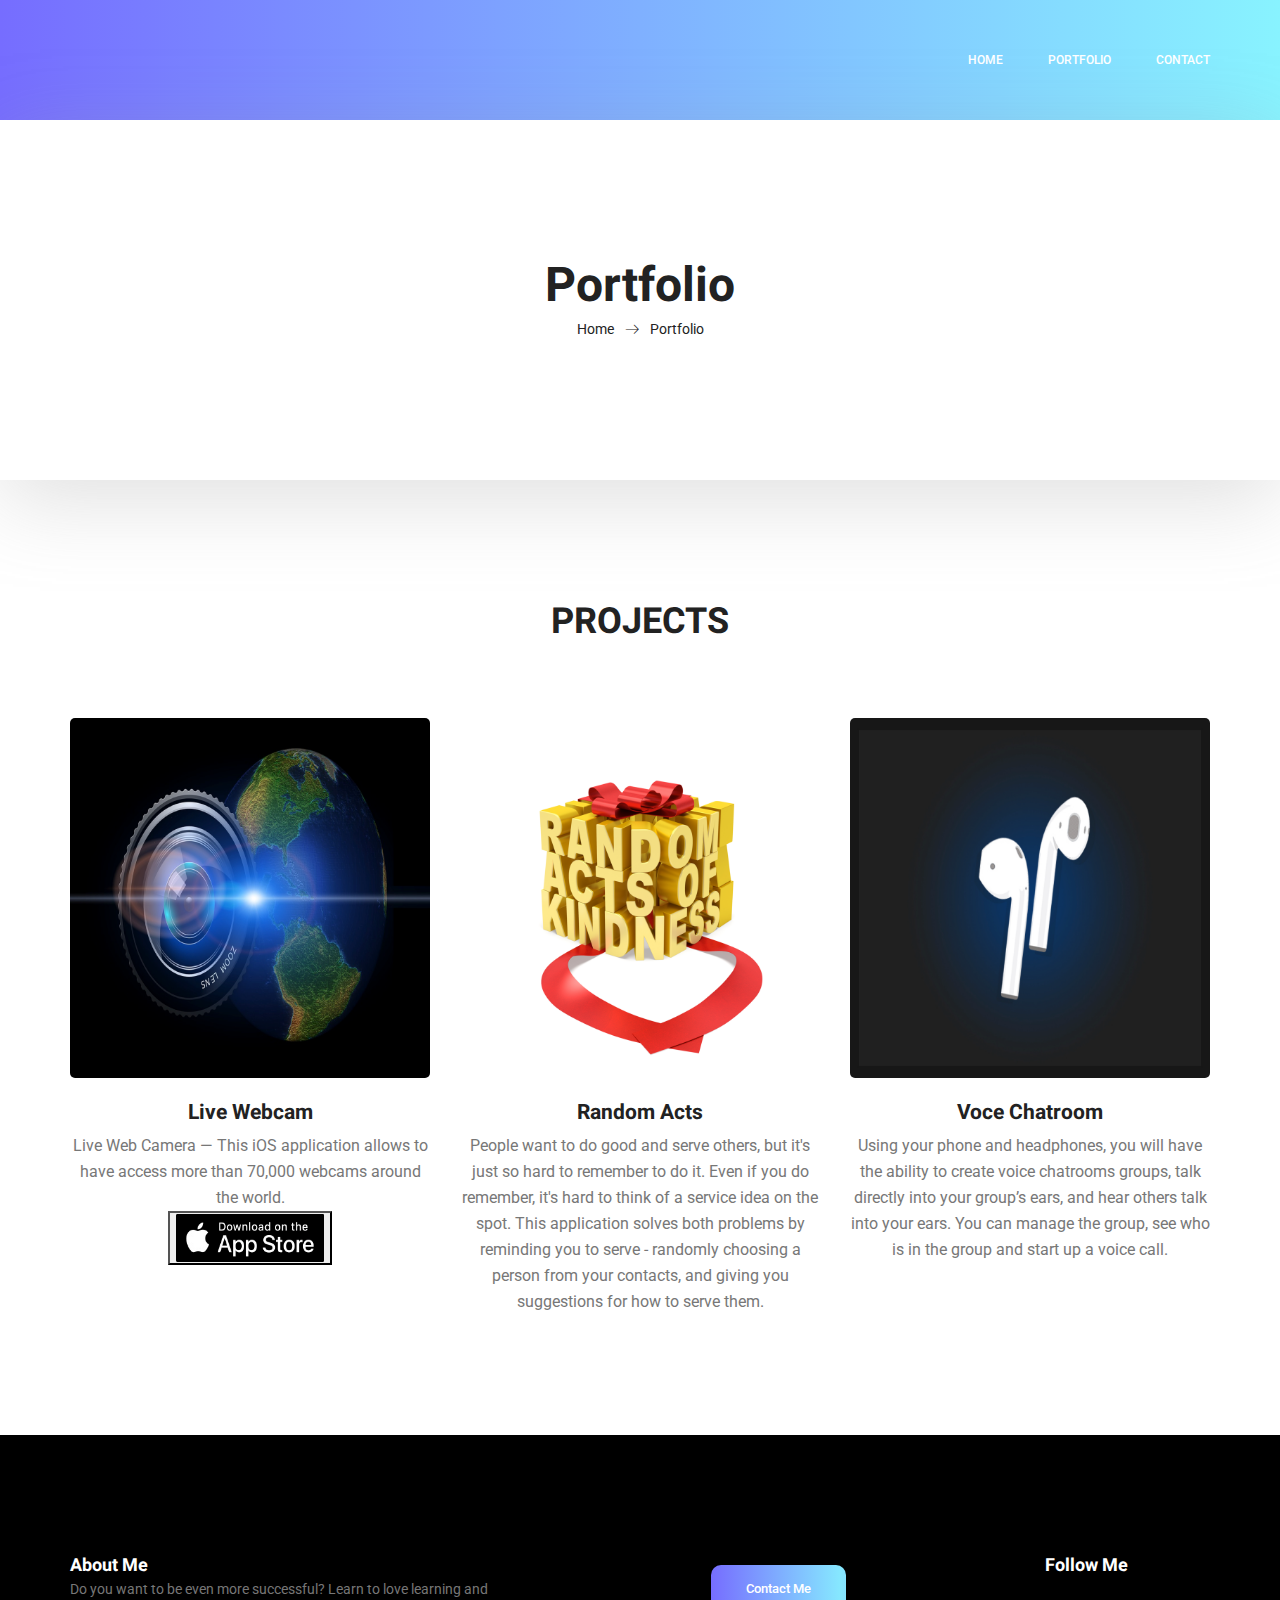
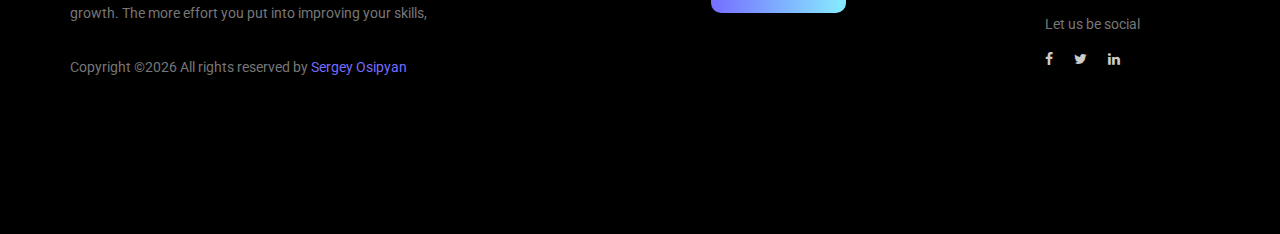
==== portfolio.html @ ac6d3d9b "added portfolio tamplate" ====
<!doctype html>
<html lang="en">
    <head>
        <!-- Required meta tags -->
        <meta charset="utf-8">
        <meta name="viewport" content="width=device-width, initial-scale=1, shrink-to-fit=no">
        <link rel="icon" href="img/favicon.png" type="image/png">
        <title>Sergey Osipyan</title>
        <!-- Bootstrap CSS -->
        <link rel="stylesheet" href="css/bootstrap.css">
        <link rel="stylesheet" href="vendors/linericon/style.css">
        <link rel="stylesheet" href="css/font-awesome.min.css">
        <link rel="stylesheet" href="vendors/owl-carousel/owl.carousel.min.css">
        <link rel="stylesheet" href="vendors/lightbox/simpleLightbox.css">
        <link rel="stylesheet" href="vendors/nice-select/css/nice-select.css">
        <link rel="stylesheet" href="vendors/animate-css/animate.css">
        <link rel="stylesheet" href="vendors/popup/magnific-popup.css">
        <link rel="stylesheet" href="vendors/flaticon/flaticon.css">
        <!-- main css -->
        <link rel="stylesheet" href="css/style.css">
        <link rel="stylesheet" href="css/responsive.css">
    </head>
    <body>
        
        <!--================Header Menu Area =================-->
        <header class="header_area">
            <div class="main_menu">
            	<nav class="navbar navbar-expand-lg navbar-light">
					<div class="container box_1620">
						<!-- Brand and toggle get grouped for better mobile display 
						<a class="navbar-brand logo_h" href="index.html"><img src="img/logo.png" alt=""></a>-->
						<button class="navbar-toggler" type="button" data-toggle="collapse" data-target="#navbarSupportedContent" aria-controls="navbarSupportedContent" aria-expanded="false" aria-label="Toggle navigation">
							<span class="icon-bar"></span>
							<span class="icon-bar"></span>
							<span class="icon-bar"></span>
						</button>
						<!-- Collect the nav links, forms, and other content for toggling -->
						<div class="collapse navbar-collapse offset" id="navbarSupportedContent">
							<ul class="nav navbar-nav menu_nav ml-auto">
								<li class="nav-item active"><a class="nav-link" href="index.html">Home</a></li> 
								<!--<li class="nav-item"><a class="nav-link" href="about-us.html">About</a></li> 
								<li class="nav-item"><a class="nav-link" href="services.html">Services</a></li> 
								<li class="nav-item submenu dropdown">
									<a href="#" class="nav-link dropdown-toggle" data-toggle="dropdown" role="button" aria-haspopup="true" aria-expanded="false">Pages</a>
									<ul class="dropdown-menu">-->
										<li class="nav-item"><a class="nav-link" href="portfolio.html">Portfolio</a></li>
										<li class="nav-item"><a class="nav-link" href="contact.html">Contact</a></li>

										<!--<li class="nav-item"><a class="nav-link" href="elements.html">Elements</a></li>
									</ul>
								</li> 
								<li class="nav-item submenu dropdown">
									<a href="#" class="nav-link dropdown-toggle" data-toggle="dropdown" role="button" aria-haspopup="true" aria-expanded="false">Blog</a>
									<ul class="dropdown-menu">
										<li class="nav-item"><a class="nav-link" href="blog.html">Blog</a></li>
										<li class="nav-item"><a class="nav-link" href="single-blog.html">Blog Details</a></li>
									</ul>
								</li> -->
								
							</ul>
						</div> 
					</div>
            	</nav>
            </div>
        </header>
        <!--================Header Menu Area =================-->
        
        <!--================Home Banner Area =================-->
        <section class="banner_area">
            <div class="box_1620">
				<div class="banner_inner d-flex align-items-center">
					<div class="container">
						<div class="banner_content text-center">
							<h2>Portfolio</h2>
							<div class="page_link">
								<a href="index.html">Home</a>
								<a href="portfolio.html">Portfolio</a>
							</div>
						</div>
					</div>
				</div>
            </div>
        </section>
        <!--================End Home Banner Area =================-->
        
        <!--================Home Gallery Area =================-->
        <section class="home_gallery_area p_120">
        	<div class="container">
        		<div class="main_title">
        			<h2>Projects</h2>
        		</div>
        	</div>
        	<div class="container">
        		<div class="gallery_f_inner row imageGallery1">
        			<div class="col-lg-4">
        				<div class="h_gallery_item">
        					<div class="g_img_item">
        						
								<a><img class="img-fluid" src="img/gallery/project-1.jpg" alt="">
        						<!-- <a class="light" href="img/gallery/project-1.jpg"><img src="img/gallery/icon.png" alt=""></a> -->
        					</div>
        					<div class="g_item_text">
        						<h4>Live Webcam</h4>
									<p>Live Web Camera — This iOS application allows to have access more than 70,000 webcams around the world.<p>
									 
												<form action="https://itunes.apple.com/us/app/live-webcam/id1460444574#?platform=iphone" target= "blank">
													<button  type="submit" <a><img src="img/appstore.png" width="148" height="48"></button>
												</form>	
        					</div>
        				</div>
        			</div>
					<div class="col-lg-4">
					<div class="h_gallery_item">
						<div class="g_img_item">
							
							<a><img class="img-fluid" src="img/gallery/project-3.jpg" alt="">
							<!-- <a class="light" href="img/gallery/project-1.jpg"><img src="img/gallery/icon.png" alt=""></a> -->
						</div>
						<div class="g_item_text">
							<h4>Random Acts</h4>
								<p>People want to do good and serve others, but it's just so hard to remember to do it. Even if you do remember, it's hard to think of a service idea on the spot. This application solves both problems by reminding you to serve - randomly choosing a person from your contacts, and giving you suggestions for how to serve them.<p>
						</div>
					</div>
        			</div>
					<div class="col-lg-4">
        				<div class="h_gallery_item">
        					<div class="g_img_item">
        						<a><img class="img-fluid" src="img/gallery/project-2.jpg" alt="">
        					</div>
        					<div class="g_item_text">
        						<h4>Voce Chatroom</h4>
									<p>Using your phone and headphones, you will have the ability to create voice chatrooms groups, talk directly into your group’s ears, and hear others talk into your ears. You can manage the group, see who is in the group and start up a voice call.<p>
        					</div>
        				</div>
        			</div>
        		</div>
        	</div>
        </section>
        <!--================End Home Gallery Area =================-->
        
        <!--================Footer Area =================-->
        <footer class="footer_area p_120">
        	<div class="container">
        		<div class="row footer_inner">
        			<div class="col-lg-5 col-sm-6">
        				<aside class="f_widget ab_widget">
        					<div class="f_title">
        						<h3>About Me</h3>
        					<p>Do you want to be even more successful? Learn to love learning and growth. The more effort you put into improving your skills,</p>
        					<p>
Copyright &copy;<script>document.write(new Date().getFullYear());</script> All rights reserved <i aria-hidden="true"></i> by <a href="#">Sergey Osipyan</a>
</p>
        				</aside>
        			</div>
					<div class="col-lg-5 col-sm-6">
        				<aside class="f_widget news_widget">
        				
        					<div class="more_btn">
								<a class="main_btn" href="contact.html">Contact Me</a>
							</div>
        				</aside>
        			</div>
        			<div class="col-lg-2">
        				<aside class="f_widget social_widget">
        					<div class="f_title">
        						<h3>Follow Me</h3>
        					</div>
        					<p>Let us be social</p>
        					<ul class="list">
        						<li><a href="https://www.facebook.com/sergey.sf" target= "blank"><i class="fa fa-facebook"></i></a></li>
        						<li><a href="https://twitter.com/Seri_arm" target= "blank"><i class="fa fa-twitter"></i></a></li>
								<li><a href="https://www.linkedin.com/in/sergey-osipyan/" target="blank"><i class="fa fa-linkedin"></i></a></li>
        					</ul>
        				</aside>
        			</div>
        			
        		</div>
				
        	</div>
        </footer>
        <!--================End Footer Area=================-->
        
        
        
        
        <!-- Optional JavaScript -->
        <!-- jQuery first, then Popper.js, then Bootstrap JS -->
        <script src="js/jquery-3.3.1.min.js"></script>
        <script src="js/popper.js"></script>
        <script src="js/bootstrap.min.js"></script>
        <script src="js/stellar.js"></script>
        <script src="vendors/lightbox/simpleLightbox.min.js"></script>
        <script src="vendors/nice-select/js/jquery.nice-select.min.js"></script>
        <script src="vendors/isotope/imagesloaded.pkgd.min.js"></script>
        <script src="vendors/isotope/isotope.pkgd.min.js"></script>
        <script src="vendors/owl-carousel/owl.carousel.min.js"></script>
        <script src="vendors/popup/jquery.magnific-popup.min.js"></script>
        <script src="js/jquery.ajaxchimp.min.js"></script>
        <script src="vendors/counter-up/jquery.waypoints.min.js"></script>
        <script src="vendors/counter-up/jquery.counterup.min.js"></script>
        <script src="js/mail-script.js"></script>
        <script src="js/theme.js"></script>
    </body>
</html>
---- vendors/linericon/style.css ----
@font-face {
	font-family: 'Linearicons-Free';
	src:url('fonts/Linearicons-Free.eot?w118d');
	src:url('fonts/Linearicons-Free.eot?#iefixw118d') format('embedded-opentype'),
		url('fonts/Linearicons-Free.woff2?w118d') format('woff2'),
		url('fonts/Linearicons-Free.woff?w118d') format('woff'),
		url('fonts/Linearicons-Free.ttf?w118d') format('truetype'),
		url('fonts/Linearicons-Free.svg?w118d#Linearicons-Free') format('svg');
	font-weight: normal;
	font-style: normal;
}

.lnr {
	font-family: 'Linearicons-Free';
	speak: none;
	font-style: normal;
	font-weight: normal;
	font-variant: normal;
	text-transform: none;
	line-height: 1;

	/* Better Font Rendering =========== */
	-webkit-font-smoothing: antialiased;
	-moz-osx-font-smoothing: grayscale;
}

.lnr-home:before {
	content: "\e800";
}
.lnr-apartment:before {
	content: "\e801";
}
.lnr-pencil:before {
	content: "\e802";
}
.lnr-magic-wand:before {
	content: "\e803";
}
.lnr-drop:before {
	content: "\e804";
}
.lnr-lighter:before {
	content: "\e805";
}
.lnr-poop:before {
	content: "\e806";
}
.lnr-sun:before {
	content: "\e807";
}
.lnr-moon:before {
	content: "\e808";
}
.lnr-cloud:before {
	content: "\e809";
}
.lnr-cloud-upload:before {
	content: "\e80a";
}
.lnr-cloud-download:before {
	content: "\e80b";
}
.lnr-cloud-sync:before {
	content: "\e80c";
}
.lnr-cloud-check:before {
	content: "\e80d";
}
.lnr-database:before {
	content: "\e80e";
}
.lnr-lock:before {
	content: "\e80f";
}
.lnr-cog:before {
	content: "\e810";
}
.lnr-trash:before {
	content: "\e811";
}
.lnr-dice:before {
	content: "\e812";
}
.lnr-heart:before {
	content: "\e813";
}
.lnr-star:before {
	content: "\e814";
}
.lnr-star-half:before {
	content: "\e815";
}
.lnr-star-empty:before {
	content: "\e816";
}
.lnr-flag:before {
	content: "\e817";
}
.lnr-envelope:before {
	content: "\e818";
}
.lnr-paperclip:before {
	content: "\e819";
}
.lnr-inbox:before {
	content: "\e81a";
}
.lnr-eye:before {
	content: "\e81b";
}
.lnr-printer:before {
	content: "\e81c";
}
.lnr-file-empty:before {
	content: "\e81d";
}
.lnr-file-add:before {
	content: "\e81e";
}
.lnr-enter:before {
	content: "\e81f";
}
.lnr-exit:before {
	content: "\e820";
}
.lnr-graduation-hat:before {
	content: "\e821";
}
.lnr-license:before {
	content: "\e822";
}
.lnr-music-note:before {
	content: "\e823";
}
.lnr-film-play:before {
	content: "\e824";
}
.lnr-camera-video:before {
	content: "\e825";
}
.lnr-camera:before {
	content: "\e826";
}
.lnr-picture:before {
	content: "\e827";
}
.lnr-book:before {
	content: "\e828";
}
.lnr-bookmark:before {
	content: "\e829";
}
.lnr-user:before {
	content: "\e82a";
}
.lnr-users:before {
	content: "\e82b";
}
.lnr-shirt:before {
	content: "\e82c";
}
.lnr-store:before {
	content: "\e82d";
}
.lnr-cart:before {
	content: "\e82e";
}
.lnr-tag:before {
	content: "\e82f";
}
.lnr-phone-handset:before {
	content: "\e830";
}
.lnr-phone:before {
	content: "\e831";
}
.lnr-pushpin:before {
	content: "\e832";
}
.lnr-map-marker:before {
	content: "\e833";
}
.lnr-map:before {
	content: "\e834";
}
.lnr-location:before {
	content: "\e835";
}
.lnr-calendar-full:before {
	content: "\e836";
}
.lnr-keyboard:before {
	content: "\e837";
}
.lnr-spell-check:before {
	content: "\e838";
}
.lnr-screen:before {
	content: "\e839";
}
.lnr-smartphone:before {
	content: "\e83a";
}
.lnr-tablet:before {
	content: "\e83b";
}
.lnr-laptop:before {
	content: "\e83c";
}
.lnr-laptop-phone:before {
	content: "\e83d";
}
.lnr-power-switch:before {
	content: "\e83e";
}
.lnr-bubble:before {
	content: "\e83f";
}
.lnr-heart-pulse:before {
	content: "\e840";
}
.lnr-construction:before {
	content: "\e841";
}
.lnr-pie-chart:before {
	content: "\e842";
}
.lnr-chart-bars:before {
	content: "\e843";
}
.lnr-gift:before {
	content: "\e844";
}
.lnr-diamond:before {
	content: "\e845";
}
.lnr-linearicons:before {
	content: "\e846";
}
.lnr-dinner:before {
	content: "\e847";
}
.lnr-coffee-cup:before {
	content: "\e848";
}
.lnr-leaf:before {
	content: "\e849";
}
.lnr-paw:before {
	content: "\e84a";
}
.lnr-rocket:before {
	content: "\e84b";
}
.lnr-briefcase:before {
	content: "\e84c";
}
.lnr-bus:before {
	content: "\e84d";
}
.lnr-car:before {
	content: "\e84e";
}
.lnr-train:before {
	content: "\e84f";
}
.lnr-bicycle:before {
	content: "\e850";
}
.lnr-wheelchair:before {
	content: "\e851";
}
.lnr-select:before {
	content: "\e852";
}
.lnr-earth:before {
	content: "\e853";
}
.lnr-smile:before {
	content: "\e854";
}
.lnr-sad:before {
	content: "\e855";
}
.lnr-neutral:before {
	content: "\e856";
}
.lnr-mustache:before {
	content: "\e857";
}
.lnr-alarm:before {
	content: "\e858";
}
.lnr-bullhorn:before {
	content: "\e859";
}
.lnr-volume-high:before {
	content: "\e85a";
}
.lnr-volume-medium:before {
	content: "\e85b";
}
.lnr-volume-low:before {
	content: "\e85c";
}
.lnr-volume:before {
	content: "\e85d";
}
.lnr-mic:before {
	content: "\e85e";
}
.lnr-hourglass:before {
	content: "\e85f";
}
.lnr-undo:before {
	content: "\e860";
}
.lnr-redo:before {
	content: "\e861";
}
.lnr-sync:before {
	content: "\e862";
}
.lnr-history:before {
	content: "\e863";
}
.lnr-clock:before {
	content: "\e864";
}
.lnr-download:before {
	content: "\e865";
}
.lnr-upload:before {
	content: "\e866";
}
.lnr-enter-down:before {
	content: "\e867";
}
.lnr-exit-up:before {
	content: "\e868";
}
.lnr-bug:before {
	content: "\e869";
}
.lnr-code:before {
	content: "\e86a";
}
.lnr-link:before {
	content: "\e86b";
}
.lnr-unlink:before {
	content: "\e86c";
}
.lnr-thumbs-up:before {
	content: "\e86d";
}
.lnr-thumbs-down:before {
	content: "\e86e";
}
.lnr-magnifier:before {
	content: "\e86f";
}
.lnr-cross:before {
	content: "\e870";
}
.lnr-menu:before {
	content: "\e871";
}
.lnr-list:before {
	content: "\e872";
}
.lnr-chevron-up:before {
	content: "\e873";
}
.lnr-chevron-down:before {
	content: "\e874";
}
.lnr-chevron-left:before {
	content: "\e875";
}
.lnr-chevron-right:before {
	content: "\e876";
}
.lnr-arrow-up:before {
	content: "\e877";
}
.lnr-arrow-down:before {
	content: "\e878";
}
.lnr-arrow-left:before {
	content: "\e879";
}
.lnr-arrow-right:before {
	content: "\e87a";
}
.lnr-move:before {
	content: "\e87b";
}
.lnr-warning:before {
	content: "\e87c";
}
.lnr-question-circle:before {
	content: "\e87d";
}
.lnr-menu-circle:before {
	content: "\e87e";
}
.lnr-checkmark-circle:before {
	content: "\e87f";
}
.lnr-cross-circle:before {
	content: "\e880";
}
.lnr-plus-circle:before {
	content: "\e881";
}
.lnr-circle-minus:before {
	content: "\e882";
}
.lnr-arrow-up-circle:before {
	content: "\e883";
}
.lnr-arrow-down-circle:before {
	content: "\e884";
}
.lnr-arrow-left-circle:before {
	content: "\e885";
}
.lnr-arrow-right-circle:before {
	content: "\e886";
}
.lnr-chevron-up-circle:before {
	content: "\e887";
}
.lnr-chevron-down-circle:before {
	content: "\e888";
}
.lnr-chevron-left-circle:before {
	content: "\e889";
}
.lnr-chevron-right-circle:before {
	content: "\e88a";
}
.lnr-crop:before {
	content: "\e88b";
}
.lnr-frame-expand:before {
	content: "\e88c";
}
.lnr-frame-contract:before {
	content: "\e88d";
}
.lnr-layers:before {
	content: "\e88e";
}
.lnr-funnel:before {
	content: "\e88f";
}
.lnr-text-format:before {
	content: "\e890";
}
.lnr-text-format-remove:before {
	content: "\e891";
}
.lnr-text-size:before {
	content: "\e892";
}
.lnr-bold:before {
	content: "\e893";
}
.lnr-italic:before {
	content: "\e894";
}
.lnr-underline:before {
	content: "\e895";
}
.lnr-strikethrough:before {
	content: "\e896";
}
.lnr-highlight:before {
	content: "\e897";
}
.lnr-text-align-left:before {
	content: "\e898";
}
.lnr-text-align-center:before {
	content: "\e899";
}
.lnr-text-align-right:before {
	content: "\e89a";
}
.lnr-text-align-justify:before {
	content: "\e89b";
}
.lnr-line-spacing:before {
	content: "\e89c";
}
.lnr-indent-increase:before {
	content: "\e89d";
}
.lnr-indent-decrease:before {
	content: "\e89e";
}
.lnr-pilcrow:before {
	content: "\e89f";
}
.lnr-direction-ltr:before {
	content: "\e8a0";
}
.lnr-direction-rtl:before {
	content: "\e8a1";
}
.lnr-page-break:before {
	content: "\e8a2";
}
.lnr-sort-alpha-asc:before {
	content: "\e8a3";
}
.lnr-sort-amount-asc:before {
	content: "\e8a4";
}
.lnr-hand:before {
	content: "\e8a5";
}
.lnr-pointer-up:before {
	content: "\e8a6";
}
.lnr-pointer-right:before {
	content: "\e8a7";
}
.lnr-pointer-down:before {
	content: "\e8a8";
}
.lnr-pointer-left:before {
	content: "\e8a9";
}
---- vendors/lightbox/simpleLightbox.css ----
.slbOverlay, .slbWrapOuter, .slbWrap {
  position: fixed;
  top: 0;
  right: 0;
  bottom: 0;
  left: 0;
}

.slbOverlay {
  overflow: hidden;
  z-index: 2000;
  background-color: #000;
  opacity: 0.7;
  filter: alpha(opacity=70);
  -webkit-animation: slbOverlay 0.5s;
  -moz-animation: slbOverlay 0.5s;
  animation: slbOverlay 0.5s;
}

.slbWrapOuter {
  overflow-x: hidden;
  overflow-y: auto;
  z-index: 2010;
}

.slbWrap {
  position: absolute;
  text-align: center;
}

.slbWrap:before {
  content: "";
  display: inline-block;
  height: 100%;
  vertical-align: middle;
}

.slbContentOuter {
  display: inline-block;
  vertical-align: middle;
  margin: 0px auto;
  padding: 0 1em;
  box-sizing: border-box;
  z-index: 2020;
  text-align: left;
  max-width: 100%;
}

.slbContentEl .slbContentOuter {
  padding: 5em 1em;
}

.slbContent {
  position: relative;
}

.slbContentEl .slbContent {
  -webkit-animation: slbEnter 0.3s;
  -moz-animation: slbEnter 0.3s;
  animation: slbEnter 0.3s;
  background-color: #fff;
  box-shadow: 0 0.2em 1em rgba(0, 0, 0, 0.4);
}

.slbImageWrap {
  -webkit-animation: slbEnter 0.3s;
  -moz-animation: slbEnter 0.3s;
  animation: slbEnter 0.3s;
  position: relative;
}

.slbImageWrap:after {
  content: "";
  position: absolute;
  left: 0;
  right: 0;
  top: 5em;
  bottom: 5em;
  display: block;
  z-index: -1;
  box-shadow: 0 0.2em 1em rgba(0, 0, 0, 0.6);
  background-color: #FFF;
}

.slbImage {
  width: auto;
  max-width: 100%;
  height: auto;
  display: block;
  line-height: 0;
  box-sizing: border-box;
  padding: 5em 0;
  margin: 0 auto;
}

.slbCaption {
  display: inline-block;
  max-width: 100%;
  overflow: hidden;
  text-overflow: ellipsis;
  white-space: nowrap;
  word-wrap: normal;
  font-size: 1.4em;
  position: absolute;
  left: 0;
  right: 0;
  bottom: 0;
  padding: 0.71429em 0;
  color: #fff;
  color: rgba(255, 255, 255, 0.7);
  text-align: center;
}

.slbCloseBtn, .slbArrow {
  margin: 0;
  padding: 0;
  border: 0;
  cursor: pointer;
  background: none;
}

.slbCloseBtn::-moz-focus-inner, .slbArrow::-moz-focus-inner {
  padding: 0;
  border: 0;
}

.slbCloseBtn:hover, .slbArrow:hover {
  opacity: 0.5;
}

.slbCloseBtn:active, .slbArrow:active {
  opacity: 0.8;
}

.slbCloseBtn {
  -webkit-animation: slbEnter 0.3s;
  -moz-animation: slbEnter 0.3s;
  animation: slbEnter 0.3s;
  font-size: 3em;
  width: 1.66667em;
  height: 1.66667em;
  line-height: 1.66667em;
  position: absolute;
  right: -0.33333em;
  top: 0;
  color: #fff;
  color: rgba(255, 255, 255, 0.7);
  text-align: center;
    outline: none;
    box-shadow: none;
}

.slbLoading .slbCloseBtn {
  display: none;
}

.slbLoadingText {
  font-size: 1.4em;
  color: #fff;
  color: rgba(255, 255, 255, 0.9);
}

.slbArrows {
  position: fixed;
  top: 50%;
  left: 0;
  right: 0;
}

.slbLoading .slbArrows {
  display: none;
}

.slbArrow {
  position: absolute;
  top: 50%;
  margin-top: -5em;
  width: 5em;
  height: 10em;
  opacity: 0.7;
  text-indent: -999em;
  overflow: hidden;
    outline: none;
    box-shadow: none;
}

.slbArrow:before {
  content: "";
  position: absolute;
  top: 50%;
  left: 50%;
  margin: -0.8em 0 0 -0.8em;
  border: 0.8em solid transparent;
}

.slbArrow.next {
  right: 0;
}

.slbArrow.next:before {
  border-left-color: #fff;
}

.slbArrow.prev {
  left: 0;
}

.slbArrow.prev:before {
  border-right-color: #fff;
}

.slbIframeCont {
  width: 80em;
  height: 0;
  overflow: hidden;
  padding-top: 56.25%;
  margin: 5em 0;
}

.slbIframe {
  position: absolute;
  top: 0;
  left: 0;
  width: 100%;
  height: 100%;
  box-shadow: 0 0.2em 1em rgba(0, 0, 0, 0.6);
  background: #000;
}

@-webkit-keyframes slbOverlay {
  from {
    opacity: 0;
  }
  to {
    opacity: 0.7;
  }
}

@-moz-keyframes slbOverlay {
  from {
    opacity: 0;
  }
  to {
    opacity: 0.7;
  }
}

@keyframes slbOverlay {
  from {
    opacity: 0;
  }
  to {
    opacity: 0.7;
  }
}

@-webkit-keyframes slbEnter {
  from {
    opacity: 0;
    -webkit-transform: translate3d(0, -1em, 0);
  }
  to {
    opacity: 1;
    -webkit-transform: translate3d(0, 0, 0);
  }
}

@-moz-keyframes slbEnter {
  from {
    opacity: 0;
    -moz-transform: translate3d(0, -1em, 0);
  }
  to {
    opacity: 1;
    -moz-transform: translate3d(0, 0, 0);
  }
}

@keyframes slbEnter {
  from {
    opacity: 0;
    -webkit-transform: translate3d(0, -1em, 0);
    -moz-transform: translate3d(0, -1em, 0);
    -ms-transform: translate3d(0, -1em, 0);
    -o-transform: translate3d(0, -1em, 0);
    transform: translate3d(0, -1em, 0);
  }
  to {
    opacity: 1;
    -webkit-transform: translate3d(0, 0, 0);
    -moz-transform: translate3d(0, 0, 0);
    -ms-transform: translate3d(0, 0, 0);
    -o-transform: translate3d(0, 0, 0);
    transform: translate3d(0, 0, 0);
  }
}
---- vendors/nice-select/css/nice-select.css ----
.nice-select {
  -webkit-tap-highlight-color: transparent;
  background-color: #fff;
  border-radius: 5px;
  border: solid 1px #e8e8e8;
  box-sizing: border-box;
  clear: both;
  cursor: pointer;
  display: block;
  float: left;
  font-family: inherit;
  font-size: 14px;
  font-weight: normal;
  height: 42px;
  line-height: 40px;
  outline: none;
  padding-left: 18px;
  padding-right: 30px;
  position: relative;
  text-align: left !important;
  -webkit-transition: all 0.2s ease-in-out;
  transition: all 0.2s ease-in-out;
  -webkit-user-select: none;
     -moz-user-select: none;
      -ms-user-select: none;
          user-select: none;
  white-space: nowrap;
  width: auto; }
  .nice-select:hover {
    border-color: #dbdbdb; }
  .nice-select:active, .nice-select.open, .nice-select:focus {
    border-color: #999; }
  .nice-select:after {
    border-bottom: 2px solid #999;
    border-right: 2px solid #999;
    content: '';
    display: block;
    height: 5px;
    margin-top: -4px;
    pointer-events: none;
    position: absolute;
    right: 12px;
    top: 50%;
    -webkit-transform-origin: 66% 66%;
        -ms-transform-origin: 66% 66%;
            transform-origin: 66% 66%;
    -webkit-transform: rotate(45deg);
        -ms-transform: rotate(45deg);
            transform: rotate(45deg);
    -webkit-transition: all 0.15s ease-in-out;
    transition: all 0.15s ease-in-out;
    width: 5px; }
  .nice-select.open:after {
    -webkit-transform: rotate(-135deg);
        -ms-transform: rotate(-135deg);
            transform: rotate(-135deg); }
  .nice-select.open .list {
    opacity: 1;
    pointer-events: auto;
    -webkit-transform: scale(1) translateY(0);
        -ms-transform: scale(1) translateY(0);
            transform: scale(1) translateY(0); }
  .nice-select.disabled {
    border-color: #ededed;
    color: #999;
    pointer-events: none; }
    .nice-select.disabled:after {
      border-color: #cccccc; }
  .nice-select.wide {
    width: 100%; }
    .nice-select.wide .list {
      left: 0 !important;
      right: 0 !important; }
  .nice-select.right {
    float: right; }
    .nice-select.right .list {
      left: auto;
      right: 0; }
  .nice-select.small {
    font-size: 12px;
    height: 36px;
    line-height: 34px; }
    .nice-select.small:after {
      height: 4px;
      width: 4px; }
    .nice-select.small .option {
      line-height: 34px;
      min-height: 34px; }
  .nice-select .list {
    background-color: #fff;
    border-radius: 5px;
    box-shadow: 0 0 0 1px rgba(68, 68, 68, 0.11);
    box-sizing: border-box;
    margin-top: 4px;
    opacity: 0;
    overflow: hidden;
    padding: 0;
    pointer-events: none;
    position: absolute;
    top: 100%;
    left: 0;
    -webkit-transform-origin: 50% 0;
        -ms-transform-origin: 50% 0;
            transform-origin: 50% 0;
    -webkit-transform: scale(0.75) translateY(-21px);
        -ms-transform: scale(0.75) translateY(-21px);
            transform: scale(0.75) translateY(-21px);
    -webkit-transition: all 0.2s cubic-bezier(0.5, 0, 0, 1.25), opacity 0.15s ease-out;
    transition: all 0.2s cubic-bezier(0.5, 0, 0, 1.25), opacity 0.15s ease-out;
    z-index: 9; }
    .nice-select .list:hover .option:not(:hover) {
      background-color: transparent !important; }
  .nice-select .option {
    cursor: pointer;
    font-weight: 400;
    line-height: 40px;
    list-style: none;
    min-height: 40px;
    outline: none;
    padding-left: 18px;
    padding-right: 29px;
    text-align: left;
    -webkit-transition: all 0.2s;
    transition: all 0.2s; }
    .nice-select .option:hover, .nice-select .option.focus, .nice-select .option.selected.focus {
      background-color: #f6f6f6; }
    .nice-select .option.selected {
      font-weight: bold; }
    .nice-select .option.disabled {
      background-color: transparent;
      color: #999;
      cursor: default; }

.no-csspointerevents .nice-select .list {
  display: none; }

.no-csspointerevents .nice-select.open .list {
  display: block; }
---- vendors/flaticon/flaticon.css ----
/*
  	Flaticon icon font: Flaticon
  	Creation date: 26/06/2018 17:19
  	*/

@font-face {
  font-family: "Flaticon";
  src: url("./Flaticon.eot");
  src: url("./Flaticon.eot?#iefix") format("embedded-opentype"),
       url("./Flaticon.woff") format("woff"),
       url("./Flaticon.ttf") format("truetype"),
       url("./Flaticon.svg#Flaticon") format("svg");
  font-weight: normal;
  font-style: normal;
}

@media screen and (-webkit-min-device-pixel-ratio:0) {
  @font-face {
    font-family: "Flaticon";
    src: url("./Flaticon.svg#Flaticon") format("svg");
  }
}

[class^="flaticon-"]:before, [class*=" flaticon-"]:before,
[class^="flaticon-"]:after, [class*=" flaticon-"]:after {   
  font-family: Flaticon;
        font-size: 20px;
font-style: normal;
margin-left: 20px;
}

.flaticon-skyline:before { content: "\f100"; }
.flaticon-sketch:before { content: "\f101"; }
.flaticon-city:before { content: "\f102"; }
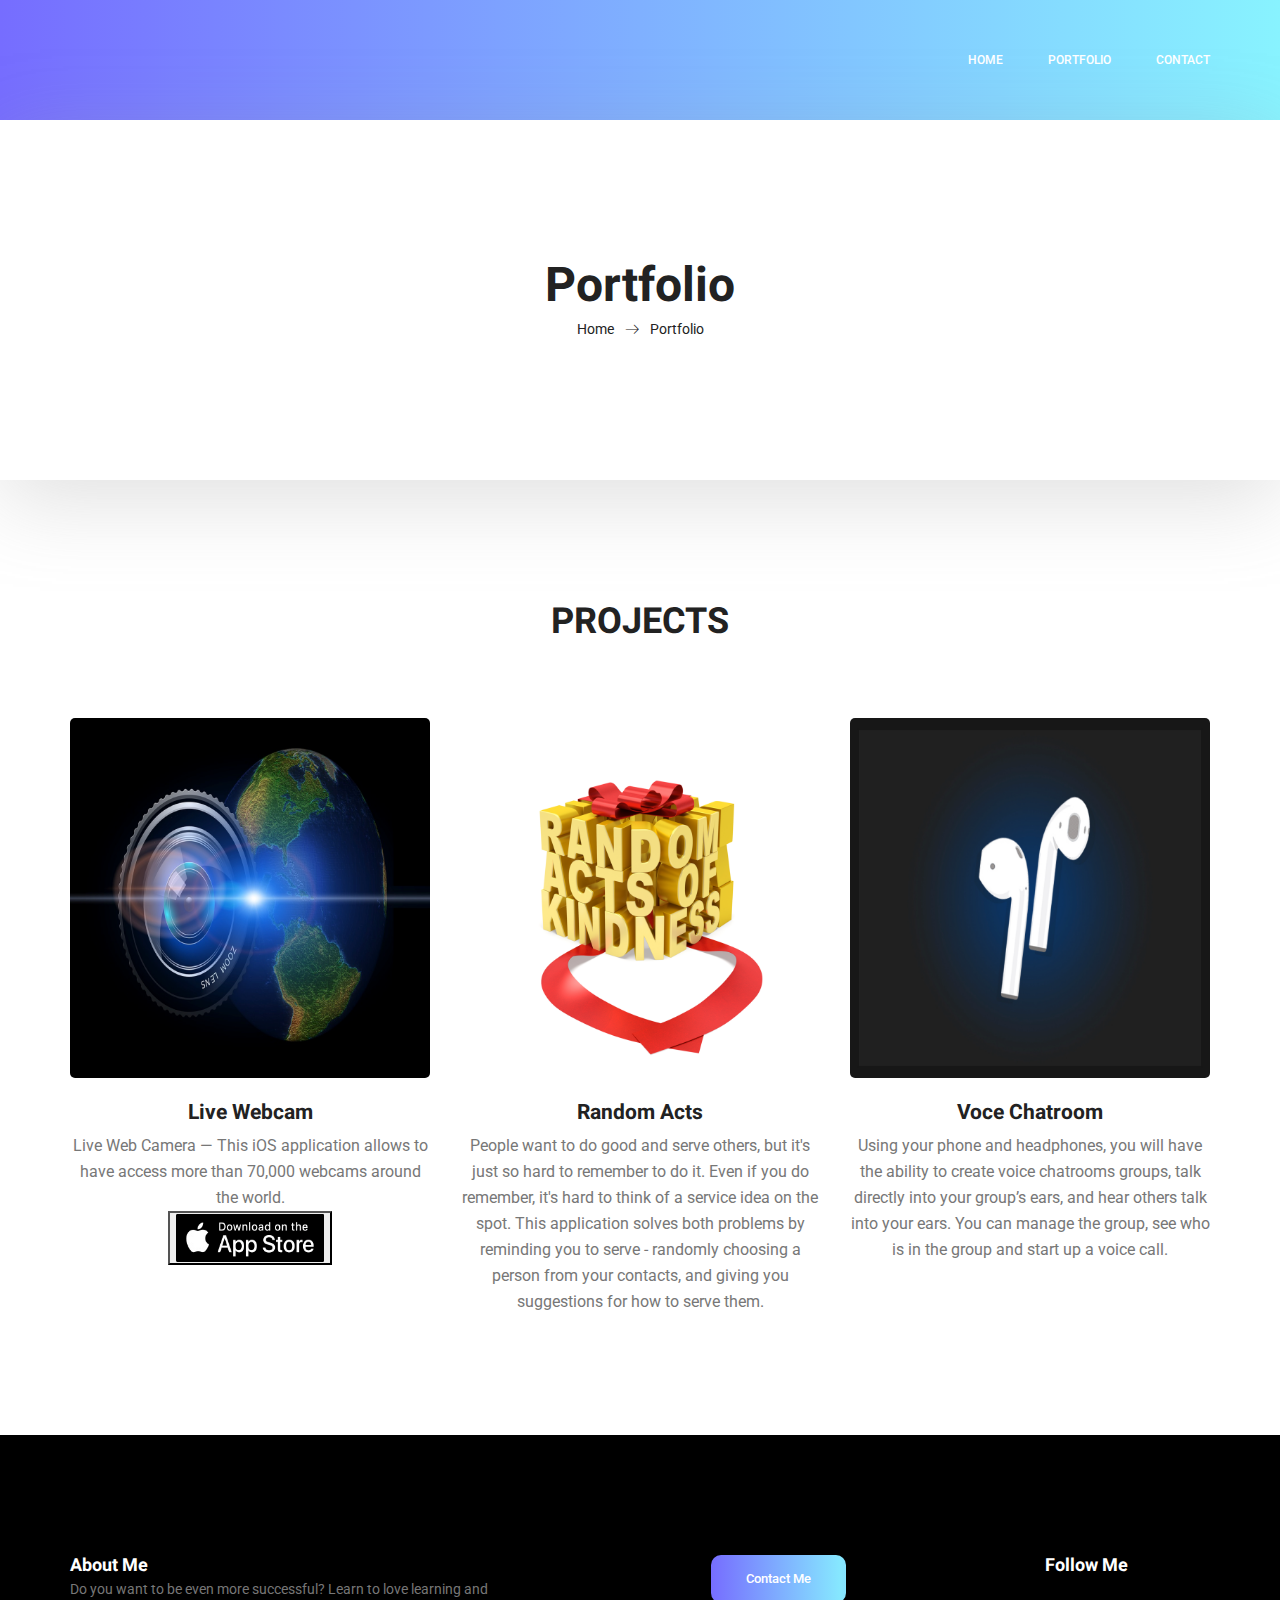
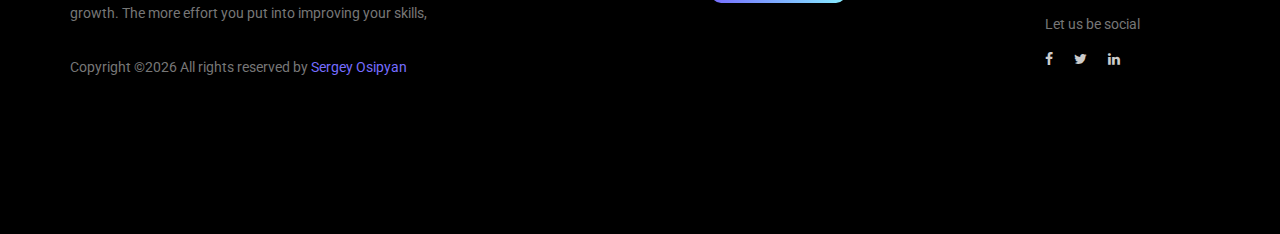
==== commit ca949112: "merging changes" ====
--- a/portfolio.html
+++ b/portfolio.html
@@ -64,7 +64,7 @@
             </div>
         </header>
         <!--================Header Menu Area =================-->
-        
+      
         <!--================Home Banner Area =================-->
         <section class="banner_area">
             <div class="box_1620">
--- a/css/style.css
+++ b/css/style.css
@@ -2897,8 +2897,7 @@
     color: #766dff; }
 
 .more_btn {
-  text-align: center;
-  margin-top: 10px; }
+  text-align: center; }
 
 /* End Gallery Area css
 ============================================================================================ */
